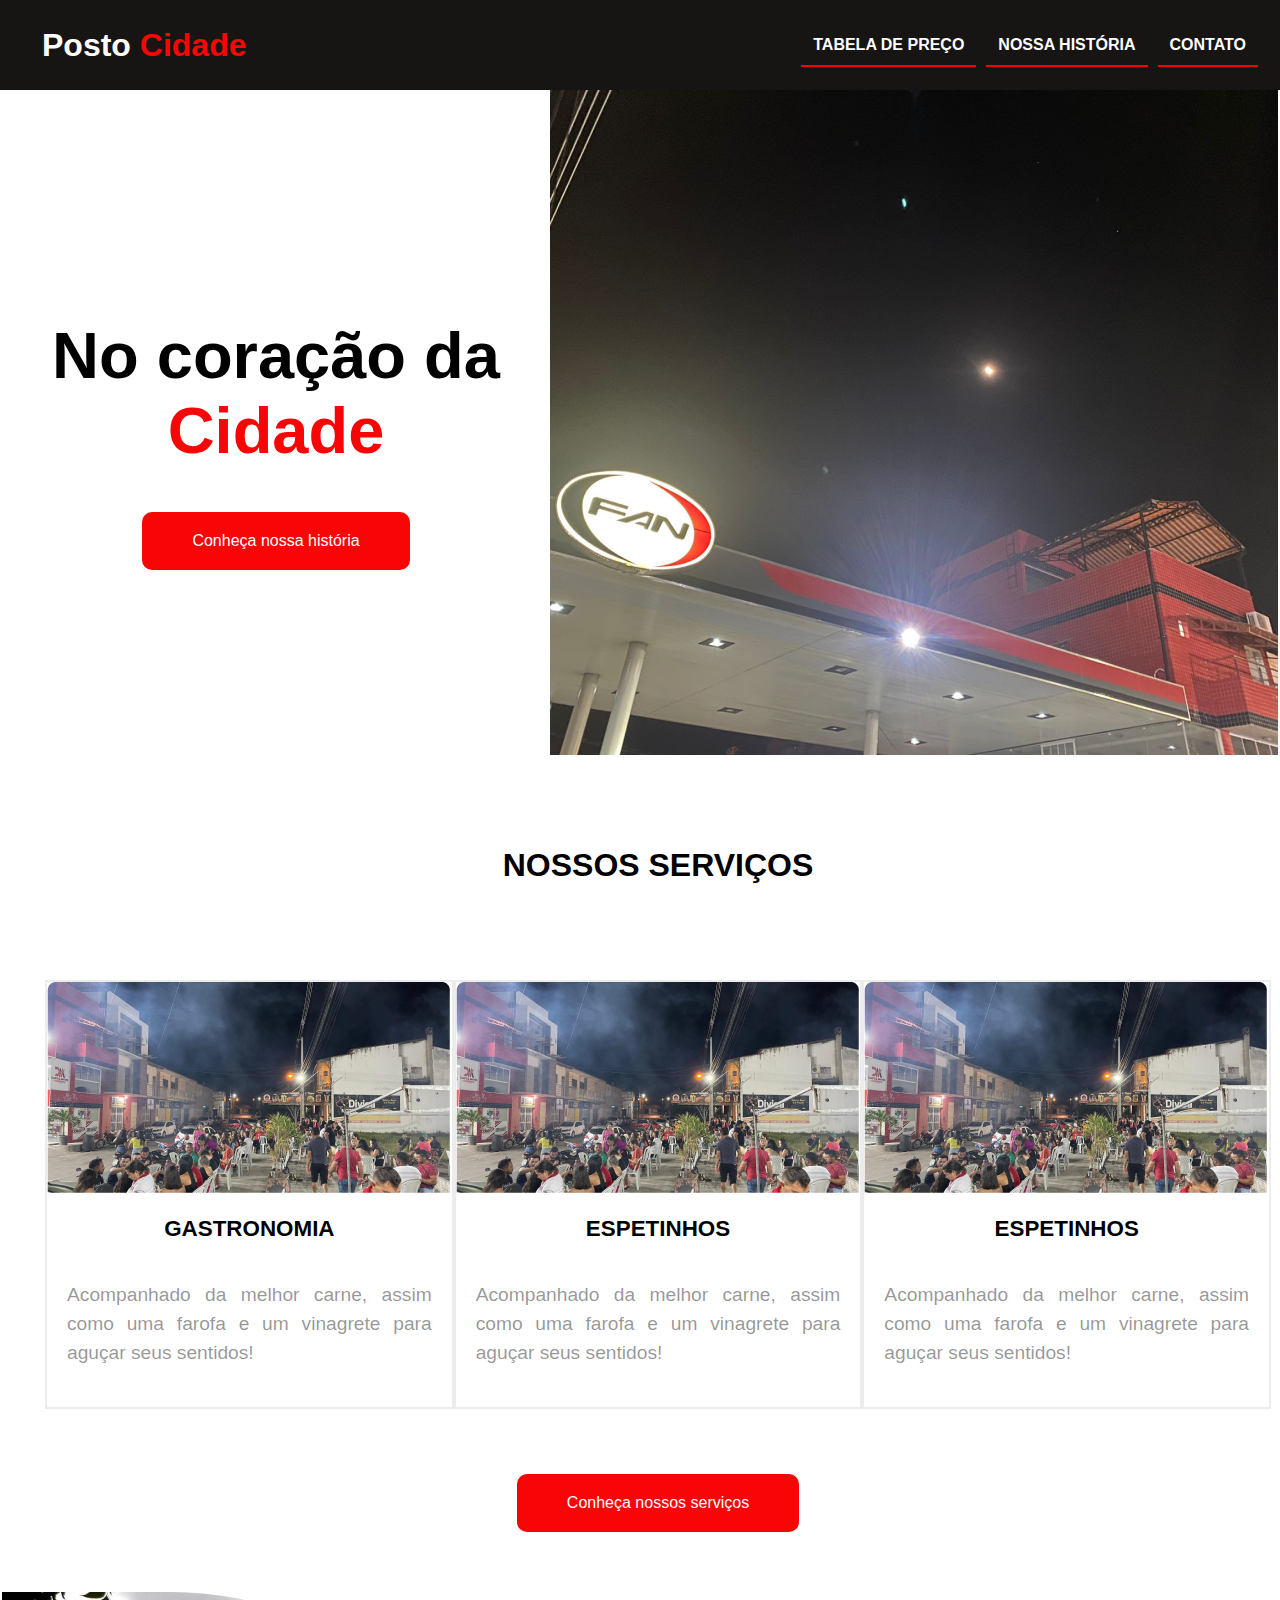
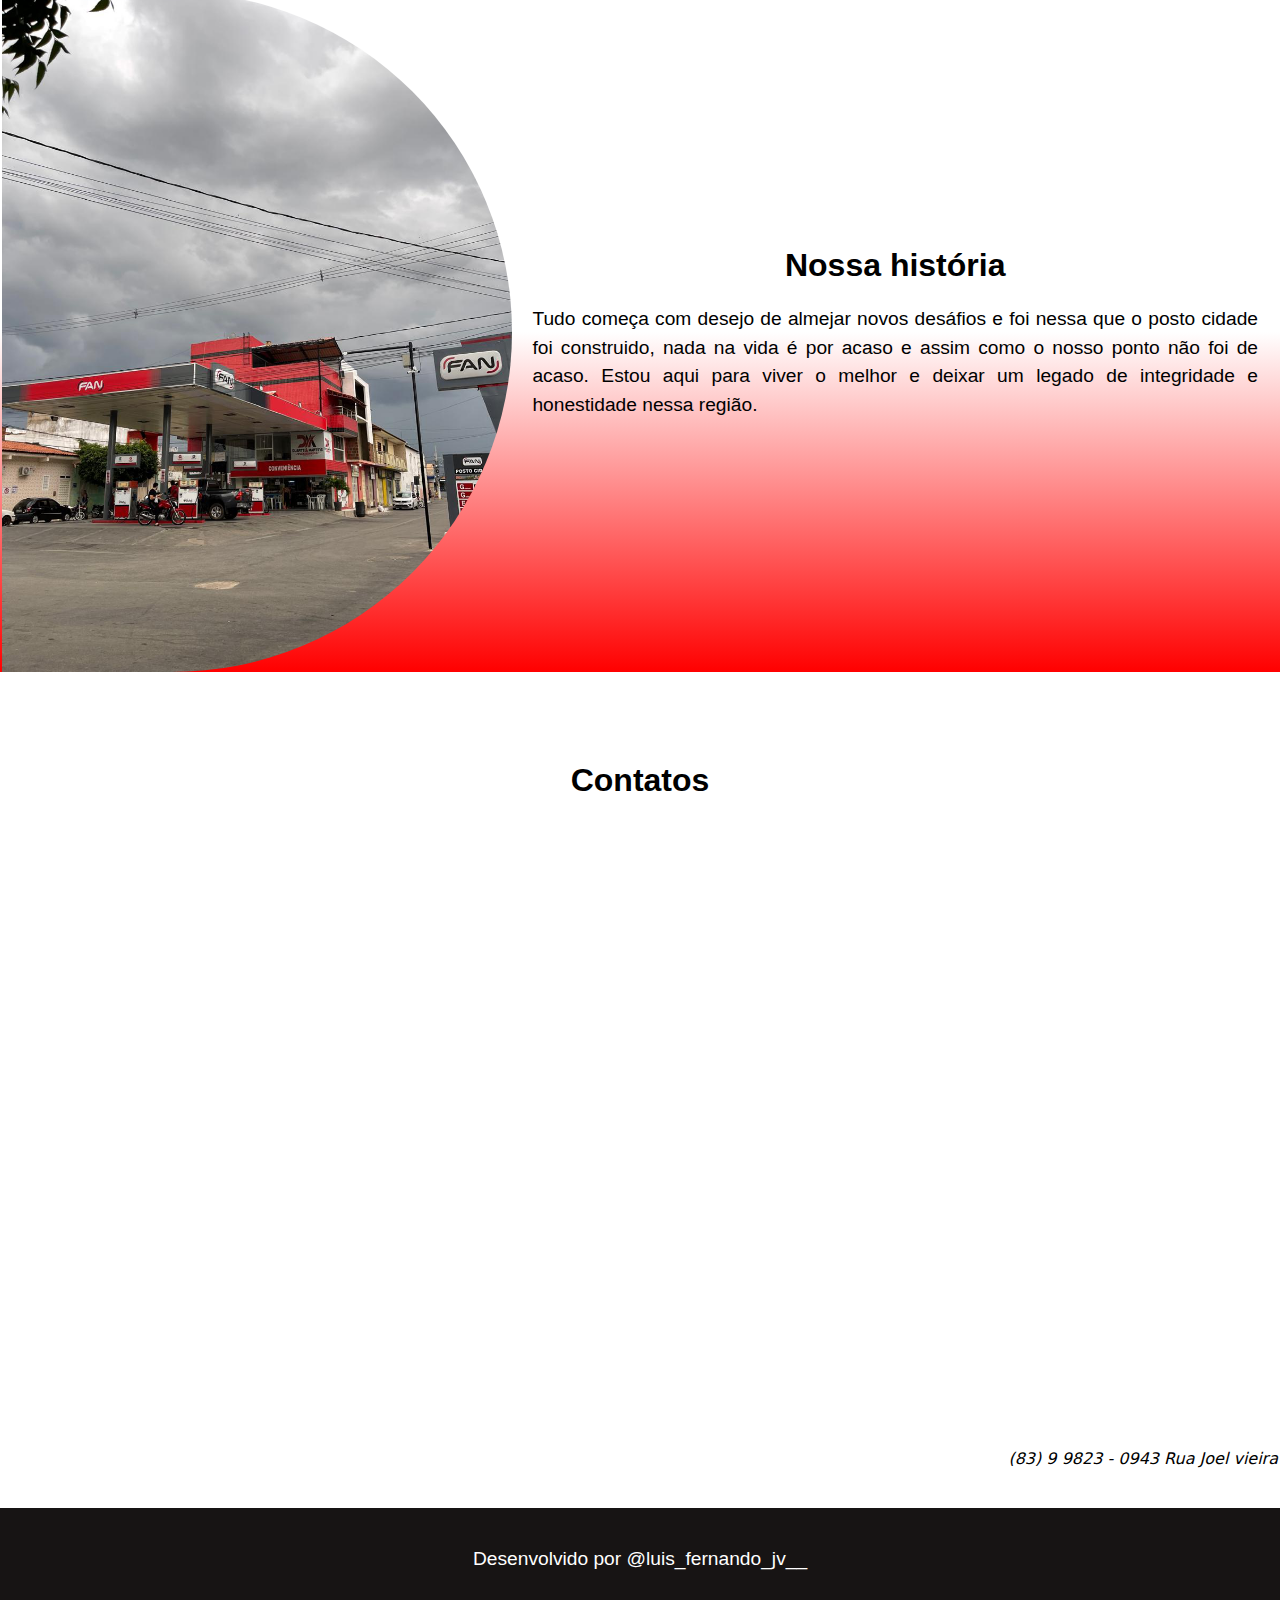
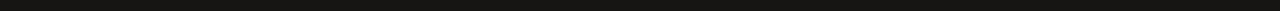
==== postocidade/index.html @ 4aef8309 "Página do posto cidade" ====
<!DOCTYPE html>
<html lang="pt-BR">
<head>
    <meta charset="UTF-8">
    <meta name="viewport" content="width=device-width, initial-scale=1.0">
    <link rel="stylesheet" href="./cs/normalize.css">
    <link rel="stylesheet" href="./cs/estilo.css">
    <title>postocidade</title>
</head>
<body>
    <div class="banner-header">
        <header class="container-header">
            <div class="logo">
                Posto <span class="logo-cidade">Cidade</span>
            </div>
            <nav class="navegador">
                <ul>
                    <li><a href="#" class="btn">Tabela de preço</a></li>
                    <li><a href="#" class="btn">Nossa história</a></li>
                    <li><a href="#" class="btn">Contato</a></li>
                </ul>
            </nav>
        </header>
    </div>

    <section class="container-banner">
        <div class="banner-principal">
        <h1>No coração da <span class="logo-cidade">Cidade</span></h1>
        <a href="#" class="btn-hero">Conheça nossa história</a>
        </div>
        <img src="../HeroImage.png" alt="principal">
    </section>

    <section class="container-dois">
        <h1>Nossos serviços</h1>
        <div class="card-menu">
            <article class="card">

                <img src="../curso-design.png" alt="card">
                <h2>Gastronomia</h2>
                <p>Acompanhado da melhor carne, assim como uma farofa e um vinagrete para aguçar seus sentidos!</p>

            </article>
            <article class="card">
                
                <img src="../curso-design.png" alt="card">
                <h2>Espetinhos</h2>
                <p>Acompanhado da melhor carne, assim como uma farofa e um vinagrete para aguçar seus sentidos!</p>

            </article>
            <article class="card">
                
                <img src="../curso-design.png" alt="card">
                <h2>Espetinhos</h2>
                <p>Acompanhado da melhor carne, assim como uma farofa e um vinagrete para aguçar seus sentidos!</p>

            </article>

          
        </div>
        <a href="#" class="btn-hero  topo">Conheça nossos serviços</a>
    </section>

    <div class="fundo-container">
    <section class="container-fundo">
        <img src="../historia.png" alt="" class="imagem-historia">
        <div class="title-historia">
        <h1>Nossa história</h1>
        <p>Tudo começa com desejo de almejar novos desáfios e foi nessa que o posto cidade foi construido, nada na vida é por acaso e assim como o nosso ponto não foi de acaso.
            Estou aqui para viver o melhor e deixar um legado de integridade e honestidade nessa região.
        </p>
        </div>

    </section>
    </div>

    <section class="container-contatos">
        <h1 class="contatos">Contatos</h1>
        <iframe src="https://www.google.com/maps/embed?pb=!1m18!1m12!1m3!1d3964.012239281131!2d-38.41225042613641!3d-6.520133093472373!2m3!1f0!2f0!3f0!3m2!1i1024!2i768!4f13.1!3m3!1m2!1s0x7a491fa9a236c5f%3A0xd74ac9b0ddd316c1!2sPosto%20Cidade!5e0!3m2!1spt-BR!2sbr!4v1717393486231!5m2!1spt-BR!2sbr" width="1276" height="525" style="border:0;" allowfullscreen="" loading="lazy" referrerpolicy="no-referrer-when-downgrade"></iframe>
        <address class="contatos-address">
            (83) 9 9823 - 0943
            Rua Joel vieira
        </address>
    </section>
    <footer class="rodape">Desenvolvido por @luis_fernando_jv__</footer>
</body>
</html>
---- postocidade/cs/estilo.css ----
body{
    font-family: Arial, Helvetica, sans-serif;
}
:root{
    --primary-color: #F80505;
}
h1{
    font-size: 65px;
}
p{
    font-size: 1.2em;
    line-height: 1.5;
  
}
.banner-header{
    background-color:rgb(23, 20, 20);
    width: 100%;
    position: sticky;
    top: 0;
    left: 0;
}
.container-header{
    display: flex;
    flex-direction: row;
    align-items: center;
    justify-content: space-between;
    background-color: rgb(23, 20, 20);
    position: sticky;
    width: 1276px;
    margin: auto;
    
}
.logo{
    font-size: 2em;
    color: white;
    margin-left: 40px;
    cursor: pointer;
    font-weight: bold;
}
.logo:hover{
    text-decoration: underline;
}
.logo-cidade{
    color: var(--primary-color);
}

.navegador ul{
    list-style: none;
    display: flex;
    justify-content: space-evenly;
    padding: 20px;
    gap: 10px;

}
.btn{
    color: white;
    font-size: 1em;
    text-decoration: none;
    border-bottom: 2px solid red;
    padding: 12px;
    text-transform: uppercase;
    font-weight: bold;
}
.btn:hover{
    border: none;
    color: var(--primary-color);
}
.container-banner{
    display: flex;
    justify-content: space-evenly;
    align-items: center;
    width: 1276px;
    margin: auto;
}
.banner-principal{
    text-align: center;
    
}
.btn-hero{
    background-color: var(--primary-color);
    color: white;
    padding: 20px 50px;
    border-radius: 10px;
    text-decoration: none;
    display: inline-block;
}
.btn-hero:hover{
    background-color:rgb(234, 181, 181);
}
.container-dois{
    width: 1276px;
    margin: auto;
    text-align: center;  
    padding: 20px;
}
.container-dois h1{
    font-size: 2rem;
    text-transform: uppercase;
    padding: 50px;
}
.card-menu{
    display: flex;
    flex-direction: row;
    padding: 25px;
}
.card{
    text-align: justify;
    border: 2px solid rgba(0, 0, 0, 0.075);
    margin-bottom: 40px;
    cursor: pointer;
    
}
.card p{
    padding: 20px;
    color: rgba(0, 0, 0, 0.419);
}
h2{
    text-align: center;
    font-size: 1.4rem;
    font-weight: bold;
    text-transform: uppercase;
}
.container-fundo{
    display: flex;
    width: 1276px;
    margin: auto;
    justify-content: space-evenly;
    align-items: center;
}
.title-historia{
    padding: 20px;
    text-align: justify;
}
.title-historia h1{
    text-align: center;
    font-size: 2rem;
}
.fundo-container{
    background-image: linear-gradient(transparent, rgb(255, 255, 255), red);
    margin: 40px auto 40px;
    justify-content: space-around;
}
.imagem-historia{
    width: 40%;
    display: block;
    border-radius: 0em 100em 100em 0em;

}
.container-contatos{
    width: 1276px;
    margin: auto auto 40px auto;
}
.contatos{
    font-size: 2rem;
    text-align: center;
    padding: 50px;
}
.contatos-address{
    font-family: system-ui, -apple-system, BlinkMacSystemFont, 'Segoe UI', Roboto, Oxygen, Ubuntu, Cantarell, 'Open Sans', 'Helvetica Neue', sans-serif;
    font-family: 1.4rem;
    font-style: oblique;
    text-align: end;
    margin-top: 50px;
}

.rodape{
    padding: 40px;
    text-align: center;
    background-color: rgb(23, 20, 20);
    font-size: 1.2rem;
    color: white;
}
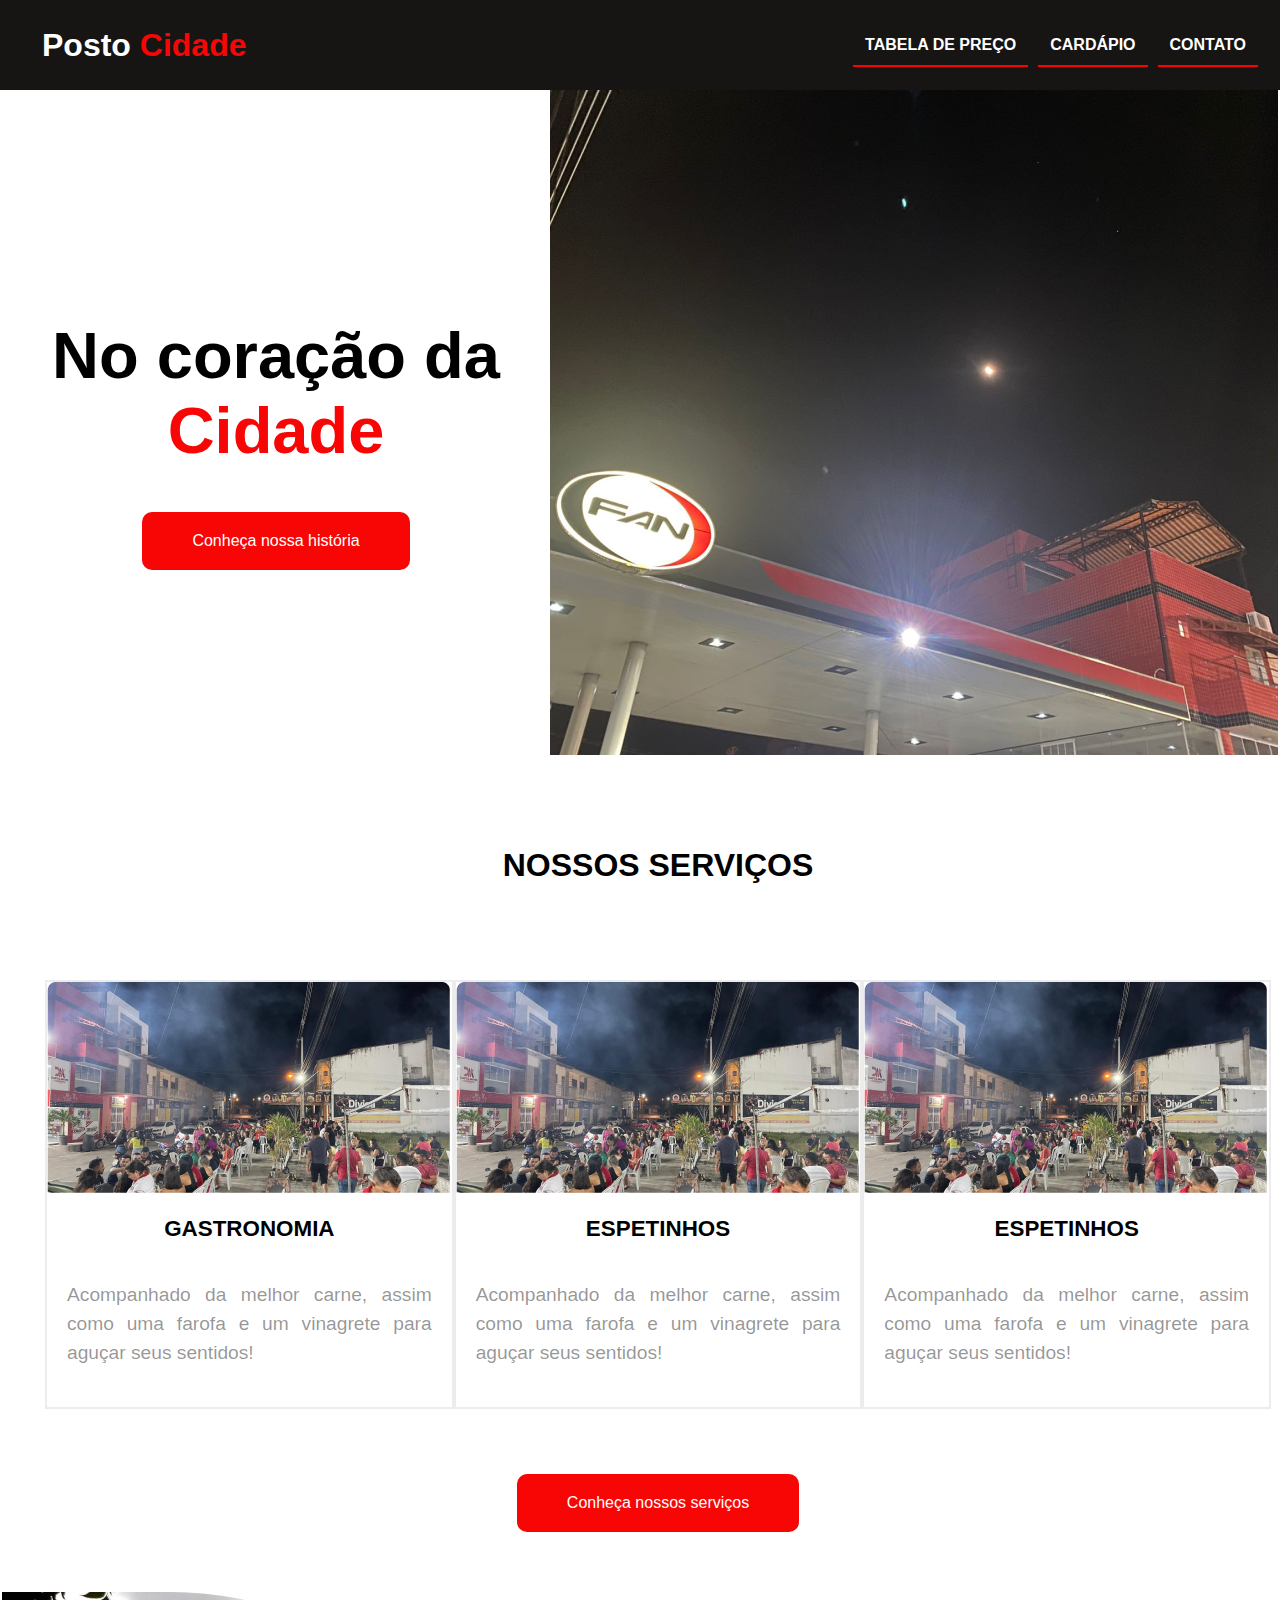
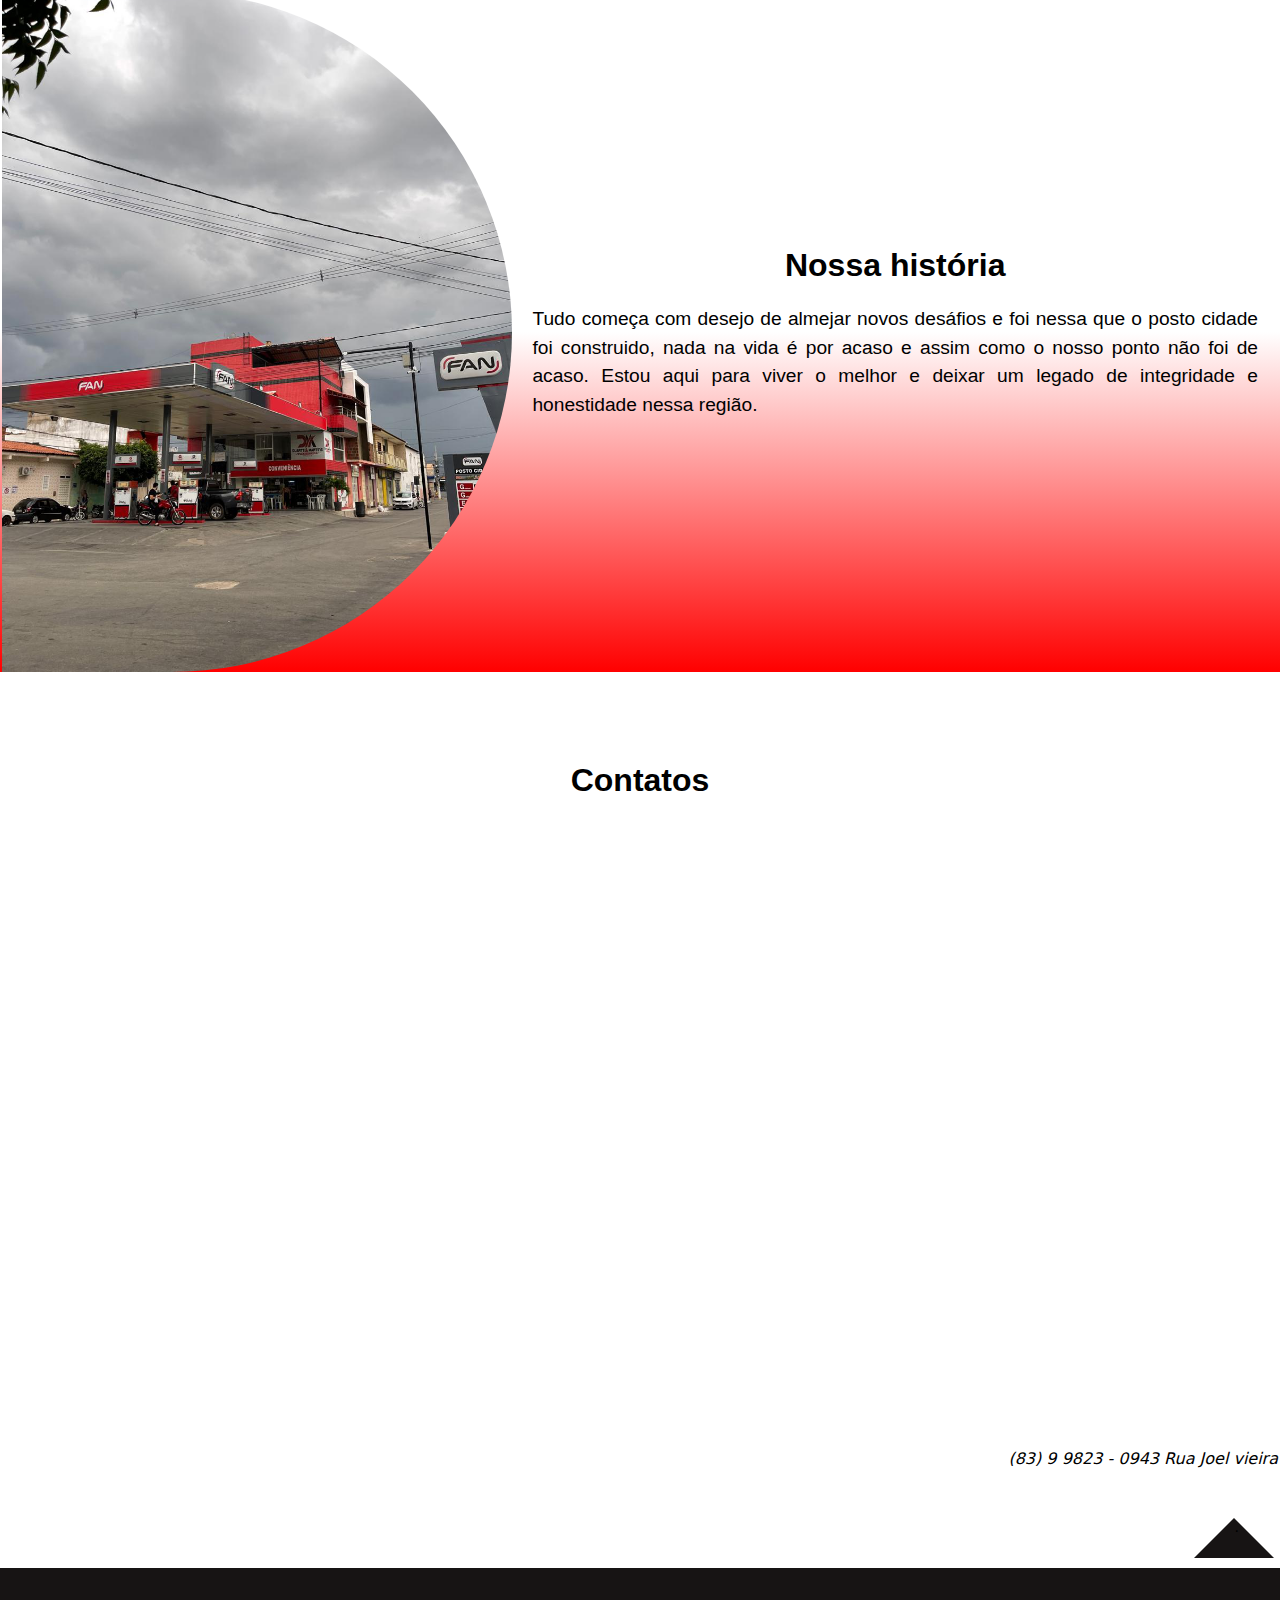
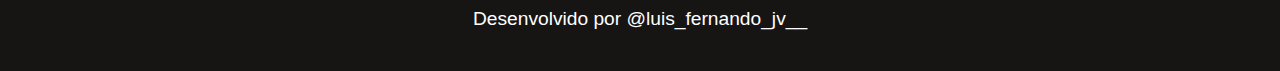
==== commit d79f3580: "Portfólio" ====
--- a/postocidade/index.html
+++ b/postocidade/index.html
@@ -15,15 +15,15 @@
             </div>
             <nav class="navegador">
                 <ul>
-                    <li><a href="#" class="btn">Tabela de preço</a></li>
-                    <li><a href="#" class="btn">Nossa história</a></li>
-                    <li><a href="#" class="btn">Contato</a></li>
+                    <li><a href="./tabeladepreco/tabela.html" class="btn">Tabela de preço</a></li>
+                    <li><a href="#" class="btn">cardápio</a></li>
+                    <li><a href="#contato" class="btn">Contato</a></li>
                 </ul>
             </nav>
         </header>
     </div>
 
-    <section class="container-banner">
+    <section class="container-banner"  id="inicio" >
         <div class="banner-principal">
         <h1>No coração da <span class="logo-cidade">Cidade</span></h1>
         <a href="#" class="btn-hero">Conheça nossa história</a>
@@ -77,11 +77,15 @@
     <section class="container-contatos">
         <h1 class="contatos">Contatos</h1>
         <iframe src="https://www.google.com/maps/embed?pb=!1m18!1m12!1m3!1d3964.012239281131!2d-38.41225042613641!3d-6.520133093472373!2m3!1f0!2f0!3f0!3m2!1i1024!2i768!4f13.1!3m3!1m2!1s0x7a491fa9a236c5f%3A0xd74ac9b0ddd316c1!2sPosto%20Cidade!5e0!3m2!1spt-BR!2sbr!4v1717393486231!5m2!1spt-BR!2sbr" width="1276" height="525" style="border:0;" allowfullscreen="" loading="lazy" referrerpolicy="no-referrer-when-downgrade"></iframe>
-        <address class="contatos-address">
+        <address class="contatos-address" id="contato">
             (83) 9 9823 - 0943
             Rua Joel vieira
         </address>
     </section>
+     <div class="container-subir">
+     <a href="#inicio" class="btn-subir">.</a>
+    </div>
+    <script src="java.js"></script>
     <footer class="rodape">Desenvolvido por @luis_fernando_jv__</footer>
 </body>
 </html>--- a/postocidade/cs/estilo.css
+++ b/postocidade/cs/estilo.css
@@ -170,3 +170,22 @@
     font-size: 1.2rem;
     color: white;
 }
+
+.btn-subir{
+    display: inline-block;
+    justify-content: center;
+    text-transform: uppercase;
+    text-decoration: none;
+    color: #000000;
+    width: 0; 
+    height: 0; 
+    border-left: 40px solid transparent;
+    border-right: 40px solid transparent;
+    border-bottom: 40px solid rgb(23, 20, 20);
+    margin-left: 94%;
+  
+}
+.container-subir{
+ padding: 10px;
+    
+}
